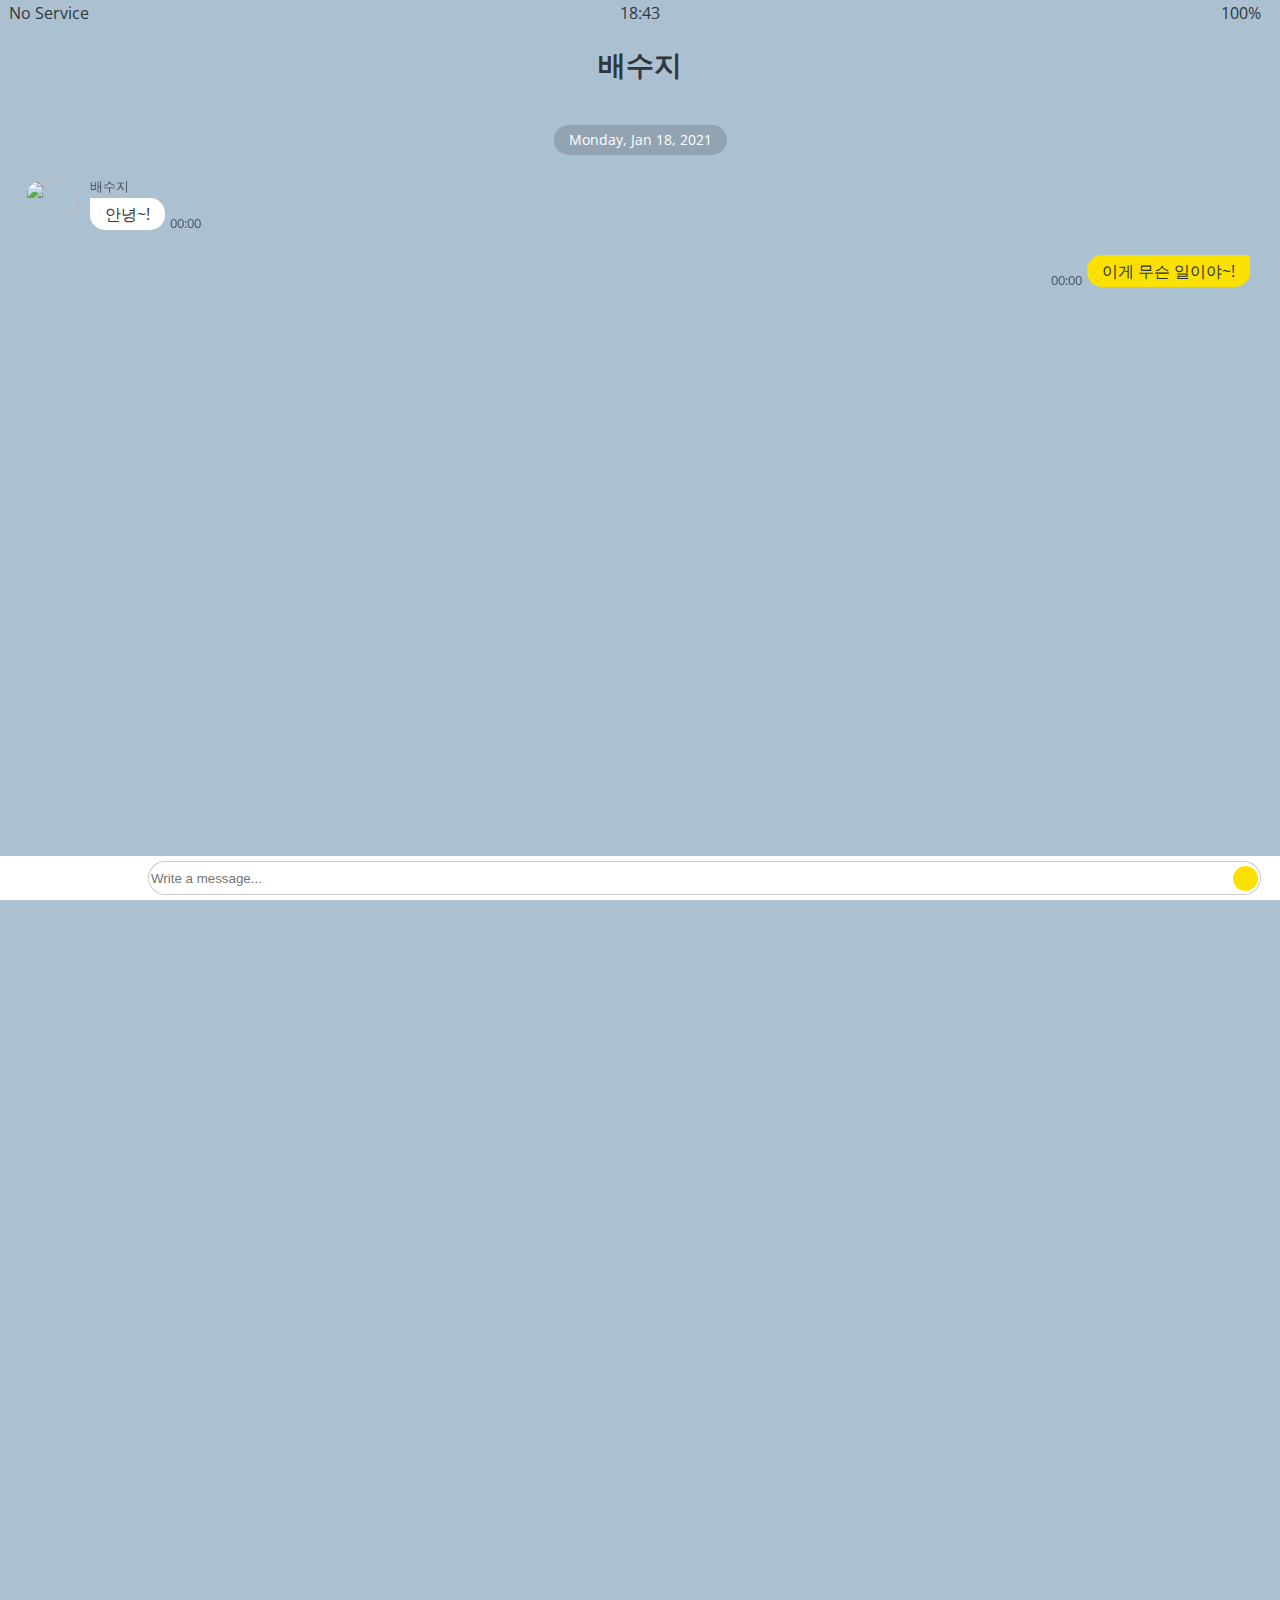
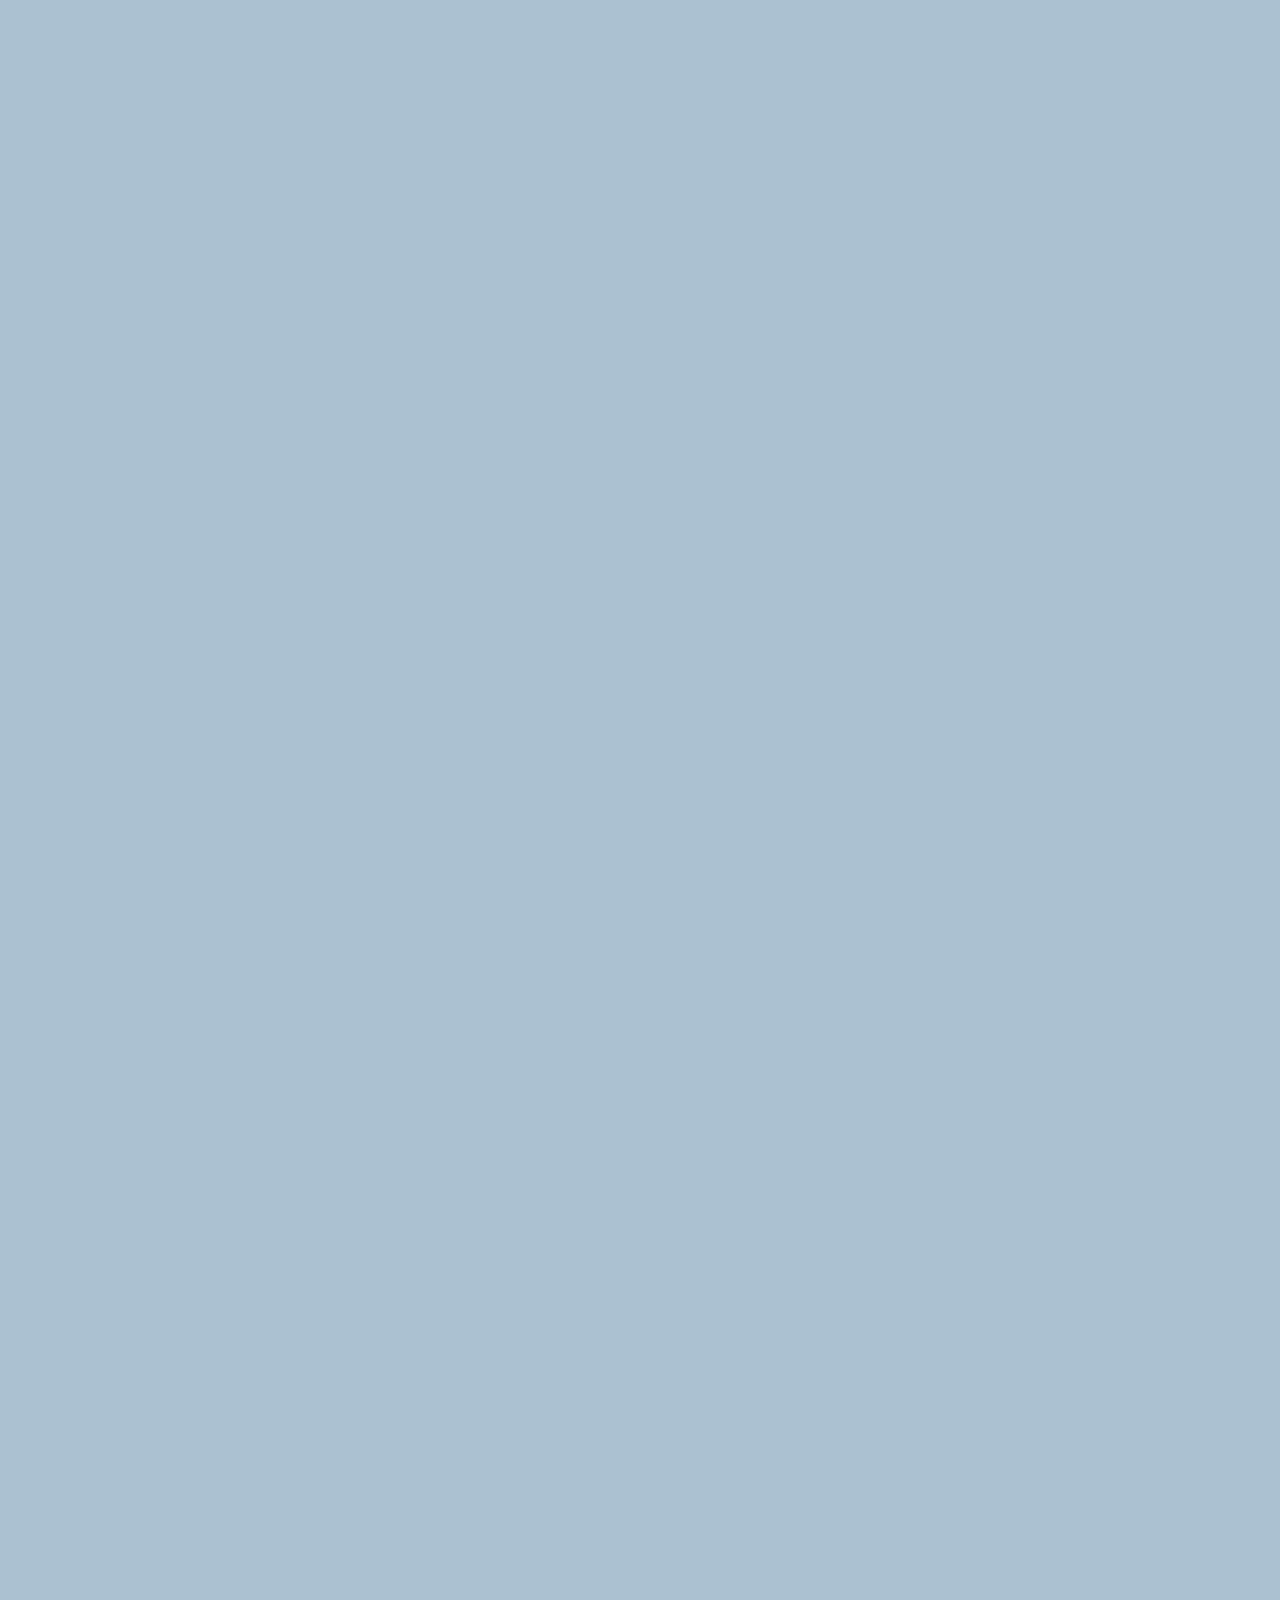
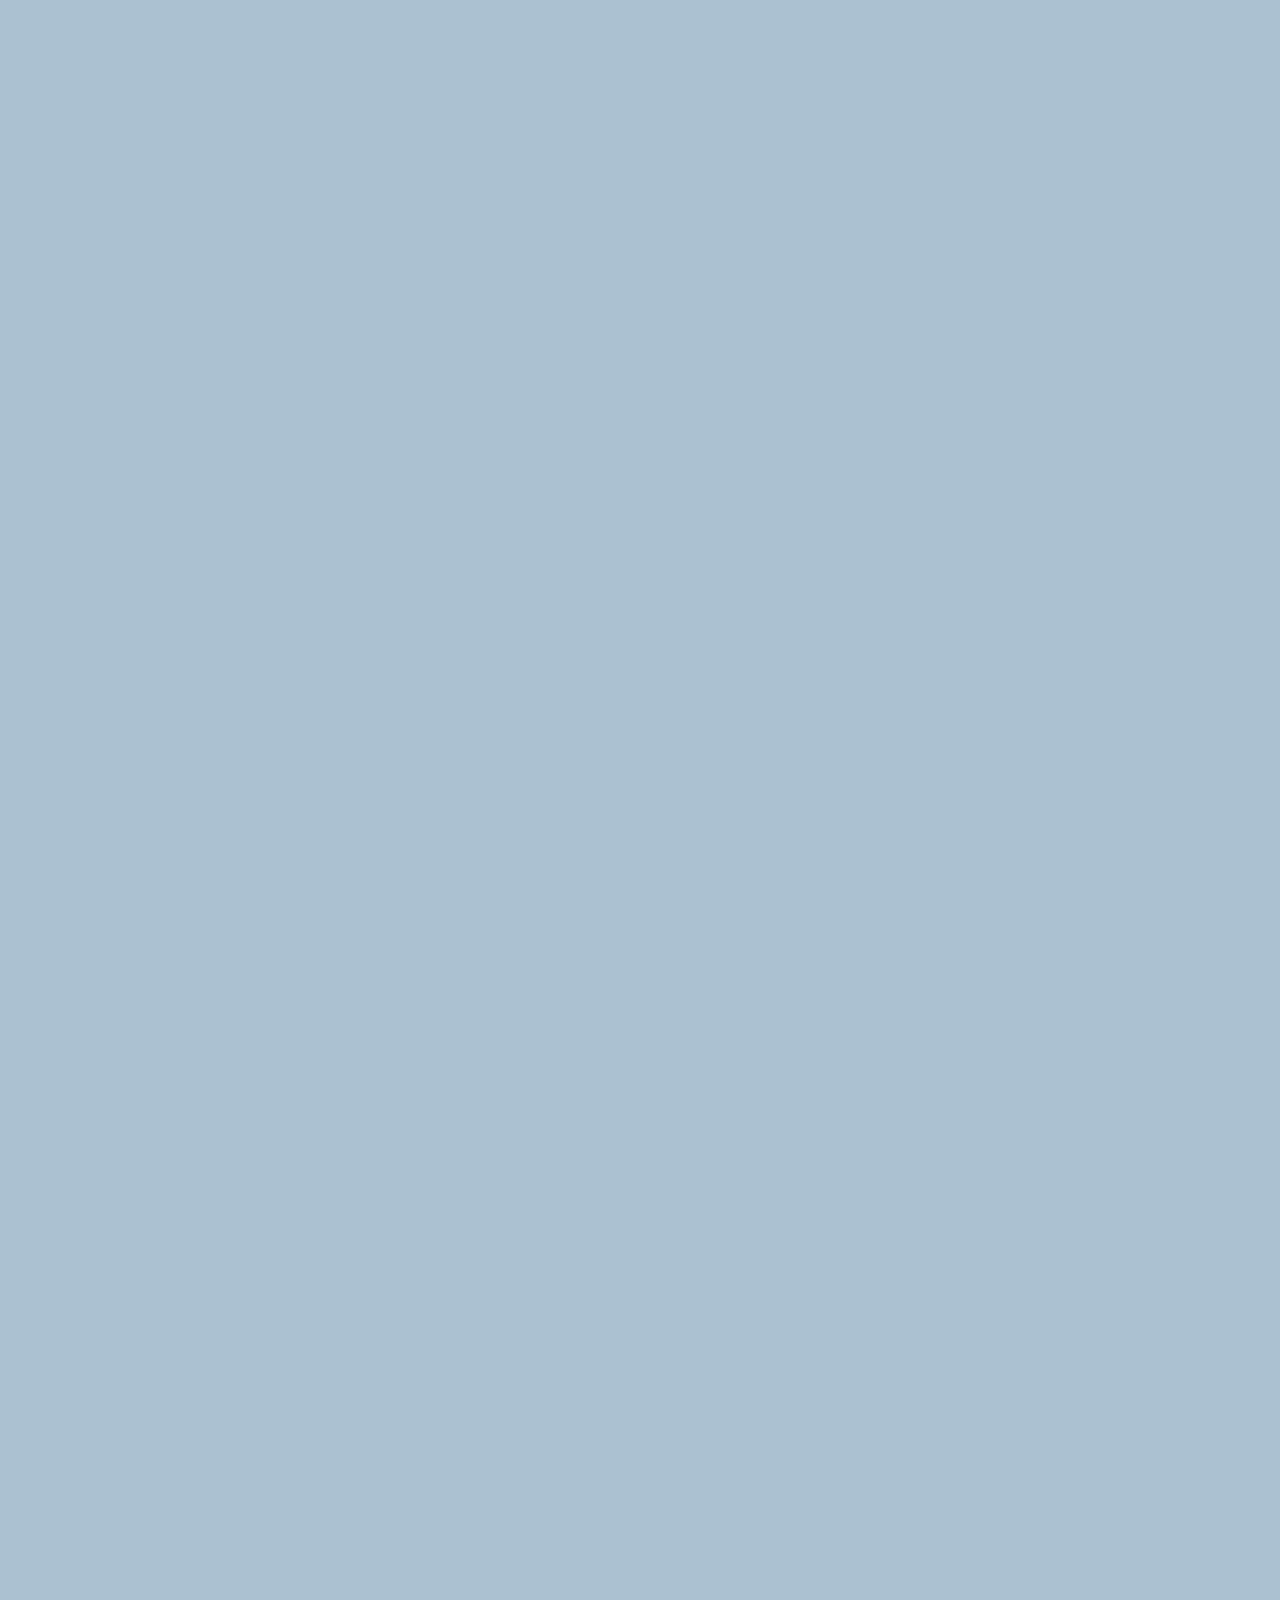
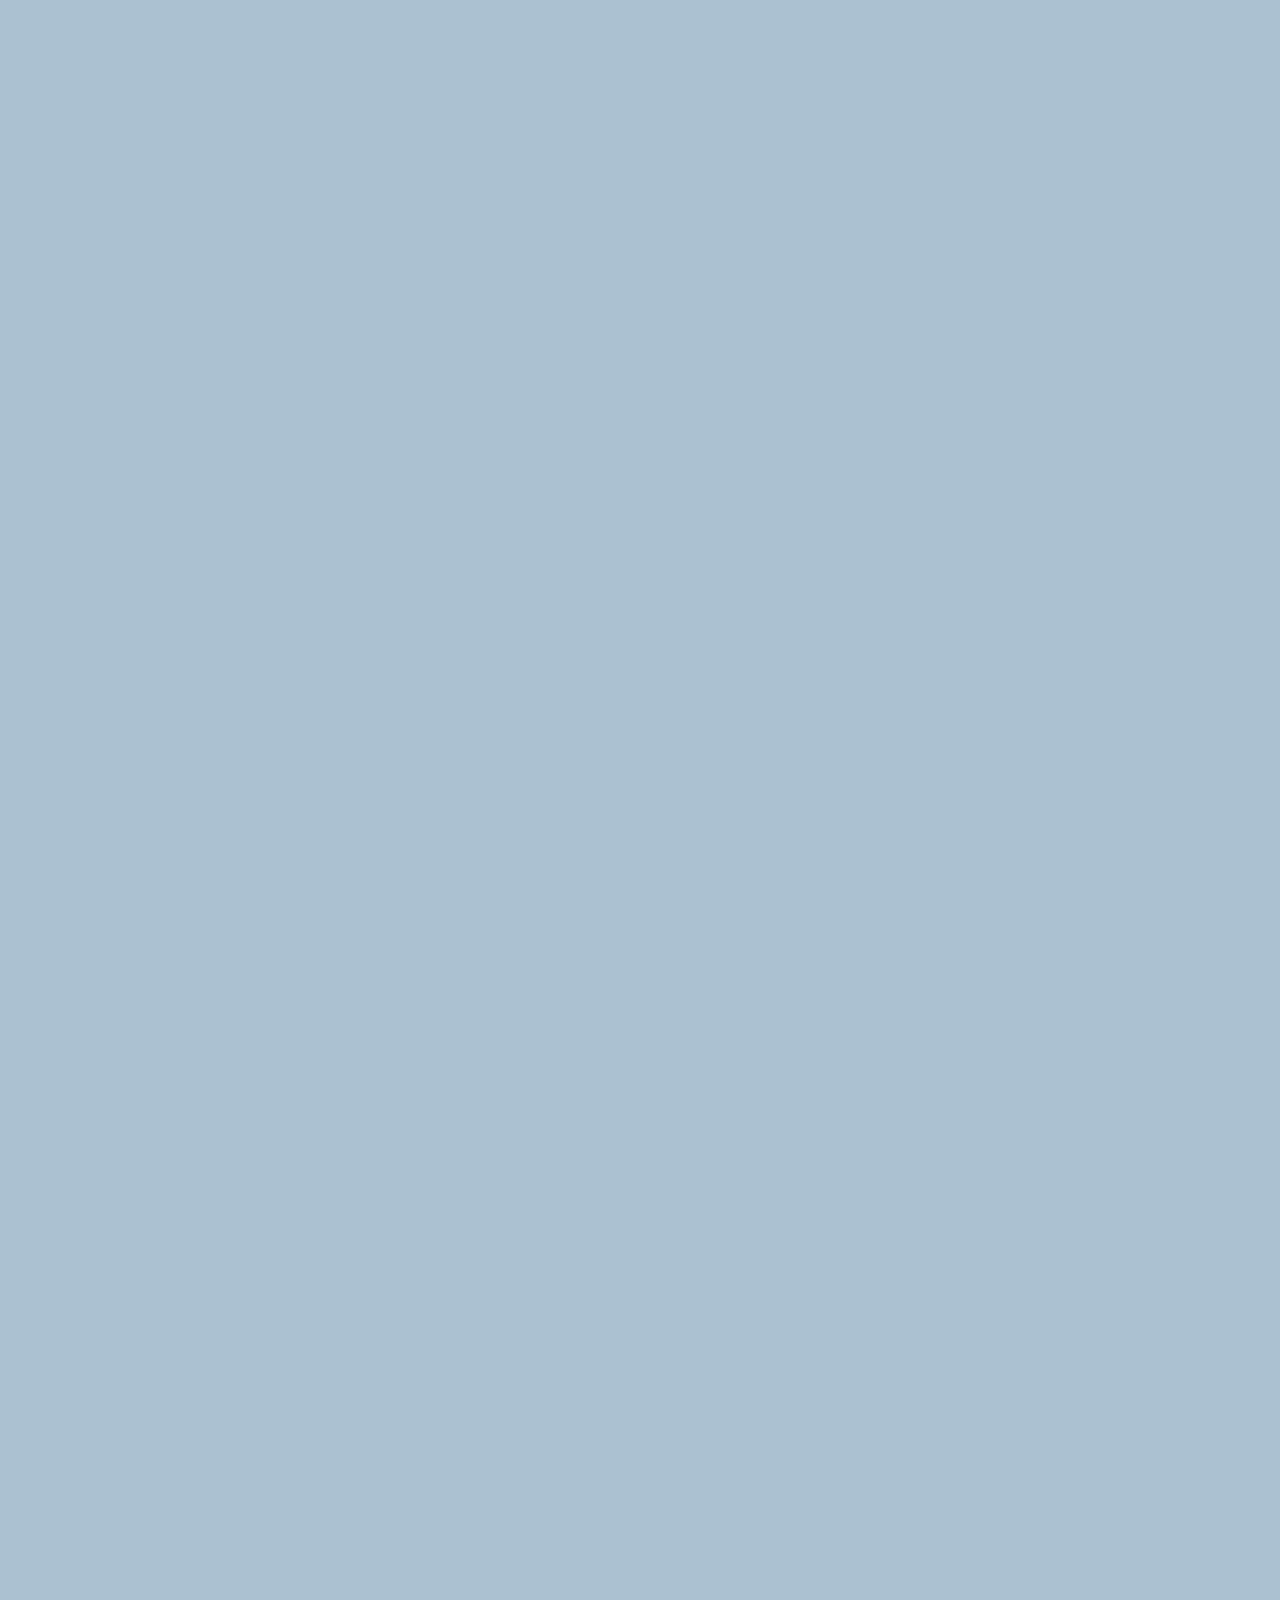
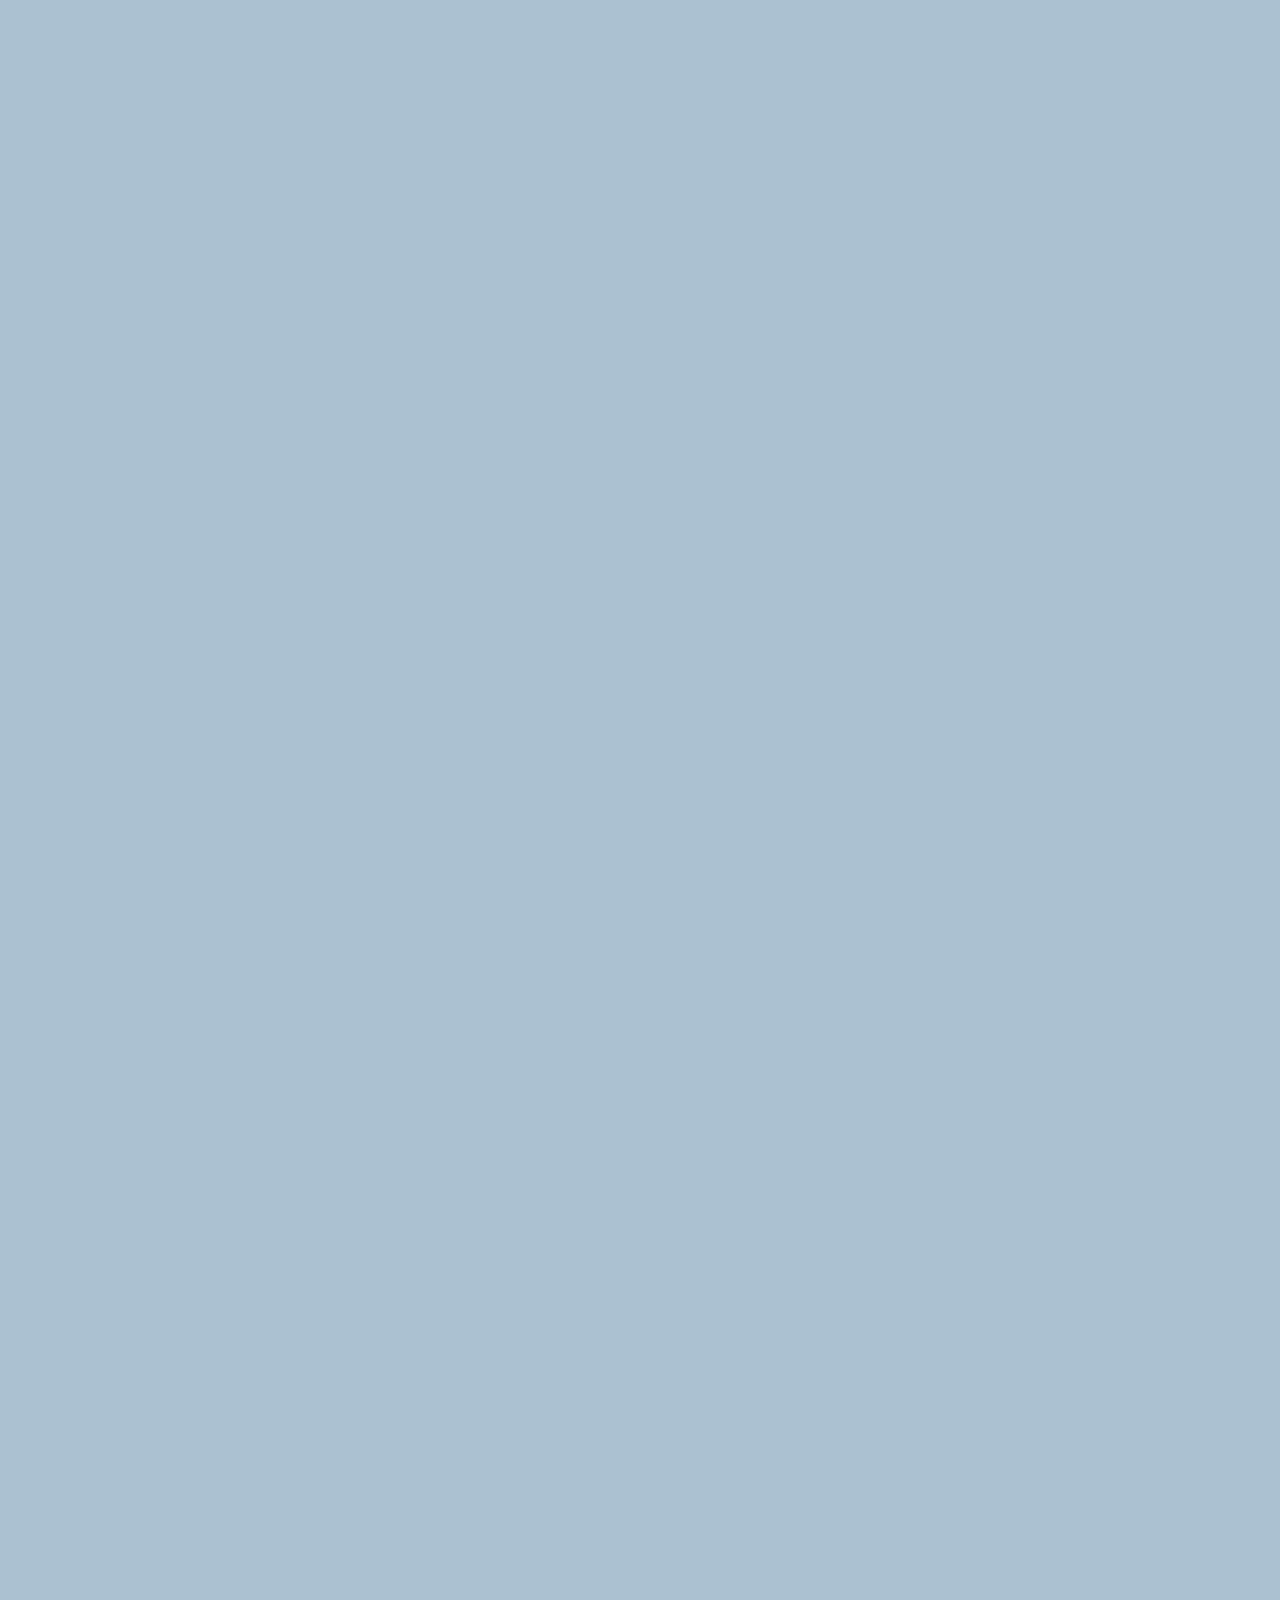
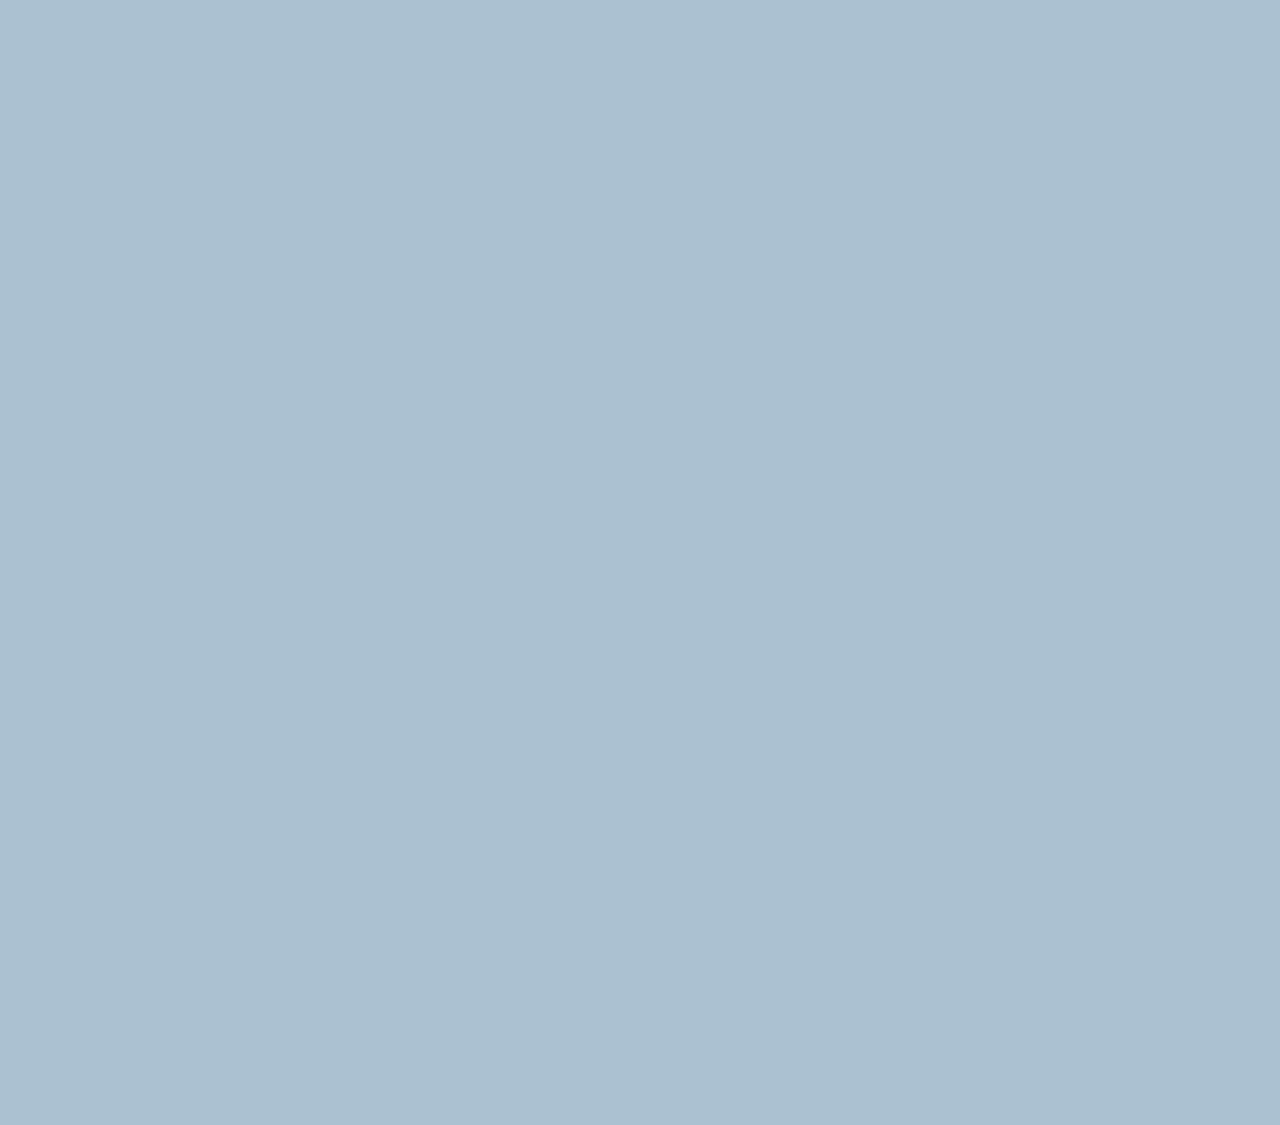
==== chat.html @ 54f53c0d "chat window part complete, splash animaition start" ====
<!DOCTYPE html>
<html lang="en">
  <head>
    <link rel="stylesheet" href="/css/styles.css" />
    <meta charset="UTF-8" />
    <meta name="viewport" content="width=device-width, initial-scale=1.0" />
    <title>Chat Window - Kokoa Clone</title>
  </head>

  <body id="chat-screen">
    <div class="status-bar">
      <div class="status-bar__column">
        <span>No Service</span>
        <i class="fas fa-wifi"></i>
      </div>
      <div class="status-bar__column">
        <span>18:43</span>
      </div>
      <div class="status-bar__column">
        <span>100%</span>
        <i class="fas fa-battery-full fa-2x"></i>
        <i class="fas fa-bolt"></i>
      </div>
    </div>

    <header class="alt-header">
      <div class="alt-header__column">
        <a href="chats.html"> <i class="fas fa-angle-left fa-3x"></i></a>
      </div>
      <div class="alt-header__column">
        <h1 class="alt-header__title">배수지</h1>
      </div>
      <div class="alt-header__column">
        <span><i class="fas fa-search fa-lg"></i></span>
        <span><i class="fas fa-bars fa-lg"></i></span>
      </div>
    </header>

    <main class="main-screen main-chat">
      <div class="chat__timestamp">Monday, Jan 18, 2021</div>

      <div class="message-row">
        <img
          src="https://encrypted-tbn0.gstatic.com/images?q=tbn:ANd9GcQq4IgGQ-ytBslXNf6ymCd-qFN886_ZAtf0dg&usqp=CAU"
          class="user-component__avatar user-component__avatar--xs"
        />
        <div class="message-row__content">
          <span class="message__author">배수지</span>
          <div class="message__info">
            <span class="message__bubble">안녕~!</span>
            <span class="message__time">00:00</span>
          </div>
        </div>
      </div>
      <div class="message-row message-row--own">
        <div class="message-row__content">
          <div class="message__info">
            <span class="message__bubble">이게 무슨 일이야~!</span>
            <span class="message__time">00:00</span>
          </div>
        </div>
      </div>
    </main>

    <form class="reply">
      <div class="reply__column">
        <i class="far fa-plus-square fa-lg"></i>
      </div>
      <div class="reply__column">
        <input type="text" placeholder="Write a message..." />
        <i class="far fa-smile fa-lg"></i>
        <button>
          <i class="fas fa-arrow-up"></i>
        </button>
      </div>
    </form>
    <script
      src="https://kit.fontawesome.com/b7de2daa35.js"
      crossorigin="anonymous"
    ></script>
  </body>
</html>
---- css/styles.css ----
@import url("https://fonts.googleapis.com/css2?family=Lato&family=Open+Sans:wght@400;600&display=swap");
@import "reset.css";
@import "variable.css";

/* Components */
@import "components/status-bar.css";
@import "components/nav-bar.css";
@import "components/screen-header.css";
@import "components/user-component.css";
@import "components/badge.css";
@import "components/dot.css";
@import "components/icon-row.css";
@import "components/alt-screen-header.css";

/* Screens */
@import "screens/login.css";
@import "screens/friends.css";
@import "screens/find.css";
@import "screens/more.css";
@import "screens/settings.css";
@import "screens/chat.css";

body {
  font-family: "Open Sans", sans-serif;
  color: #2f363e;
}
.main-screen {
  padding: 0px var(--horizontal-space);
}

/*width : 480px;
height : 920px;*/
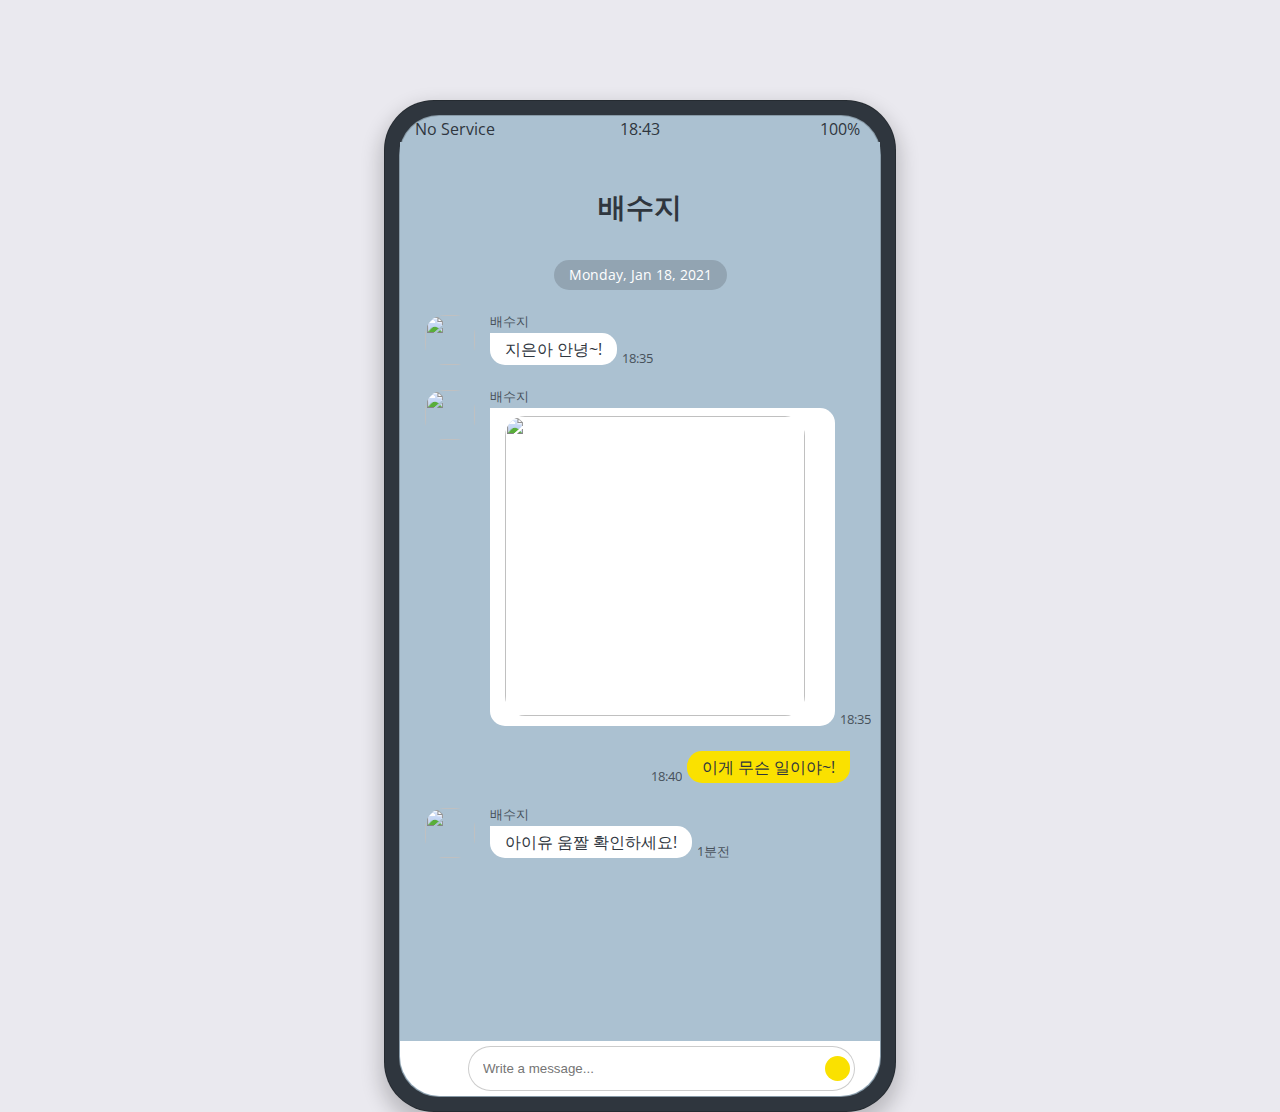
==== commit eb1394a7: "chat part complete, project-complete" ====
--- a/chat.html
+++ b/chat.html
@@ -8,72 +8,107 @@
   </head>
 
   <body id="chat-screen">
-    <div class="status-bar">
-      <div class="status-bar__column">
-        <span>No Service</span>
-        <i class="fas fa-wifi"></i>
-      </div>
-      <div class="status-bar__column">
-        <span>18:43</span>
-      </div>
-      <div class="status-bar__column">
-        <span>100%</span>
-        <i class="fas fa-battery-full fa-2x"></i>
-        <i class="fas fa-bolt"></i>
+    <div class="smartphone">
+      <div class="dsp">
+        <div class="status-bar">
+          <div class="status-bar__column">
+            <span>No Service</span>
+            <i class="fas fa-wifi"></i>
+          </div>
+          <div class="status-bar__column">
+            <span>18:43</span>
+          </div>
+          <div class="status-bar__column">
+            <span>100%</span>
+            <i class="fas fa-battery-full fa-2x"></i>
+            <i class="fas fa-bolt"></i>
+          </div>
+        </div>
+
+        <header class="alt-header">
+          <div class="alt-header__column">
+            <a href="chats.html"> <i class="fas fa-angle-left fa-3x"></i></a>
+          </div>
+          <div class="alt-header__column">
+            <h1 class="alt-header__title">배수지</h1>
+          </div>
+          <div class="alt-header__column">
+            <span><i class="fas fa-search fa-lg"></i></span>
+            <span><i class="fas fa-bars fa-lg"></i></span>
+          </div>
+        </header>
+
+        <main class="main-screen main-chat">
+          <div class="chat__timestamp">Monday, Jan 18, 2021</div>
+
+          <div class="message-row message-row--friend">
+            <img
+              src="https://encrypted-tbn0.gstatic.com/images?q=tbn:ANd9GcQq4IgGQ-ytBslXNf6ymCd-qFN886_ZAtf0dg&usqp=CAU"
+              class="user-component__avatar user-component__avatar--xs"
+            />
+            <div class="message-row__content">
+              <span class="message__author">배수지</span>
+              <div class="message__info">
+                <span class="message__bubble">지은아 안녕~!</span>
+                <span class="message__time">18:35</span>
+              </div>
+            </div>
+          </div>
+          <div class="message-row message-row--friend">
+            <img
+              src="https://encrypted-tbn0.gstatic.com/images?q=tbn:ANd9GcQq4IgGQ-ytBslXNf6ymCd-qFN886_ZAtf0dg&usqp=CAU"
+              class="user-component__avatar user-component__avatar--xs"
+            />
+            <div class="message-row__content">
+              <span class="message__author">배수지</span>
+              <div class="message__info">
+                <span class="message__bubble"
+                  ><img
+                    src="http://simg.donga.com/ugc/MLBPARK/Board/15/92/83/35/1592833547146.gif"
+                /></span>
+                <span class="message__time">18:35</span>
+              </div>
+            </div>
+          </div>
+
+          <div class="message-row message-row--own">
+            <div class="message-row__content">
+              <div class="message__info">
+                <span class="message__bubble">이게 무슨 일이야~!</span>
+                <span class="message__time">18:40</span>
+              </div>
+            </div>
+          </div>
+          <div class="message-row message-row--friend">
+            <img
+              src="https://encrypted-tbn0.gstatic.com/images?q=tbn:ANd9GcQq4IgGQ-ytBslXNf6ymCd-qFN886_ZAtf0dg&usqp=CAU"
+              class="user-component__avatar user-component__avatar--xs"
+            />
+            <div class="message-row__content">
+              <span class="message__author">배수지</span>
+              <div class="message__info">
+                <span class="message__bubble">아이유 움짤 확인하세요!</span>
+                <span class="message__time">1분전</span>
+              </div>
+            </div>
+          </div>
+        </main>
+
+        <form class="reply">
+          <div class="reply__column">
+            <i class="far fa-plus-square fa-lg"></i>
+          </div>
+          <div class="reply__column">
+            <input type="text" placeholder="Write a message..." />
+            <i class="far fa-smile fa-lg"></i>
+            <button>
+              <i class="fas fa-arrow-up"></i>
+            </button>
+          </div>
+        </form>
       </div>
     </div>
 
-    <header class="alt-header">
-      <div class="alt-header__column">
-        <a href="chats.html"> <i class="fas fa-angle-left fa-3x"></i></a>
-      </div>
-      <div class="alt-header__column">
-        <h1 class="alt-header__title">배수지</h1>
-      </div>
-      <div class="alt-header__column">
-        <span><i class="fas fa-search fa-lg"></i></span>
-        <span><i class="fas fa-bars fa-lg"></i></span>
-      </div>
-    </header>
-
-    <main class="main-screen main-chat">
-      <div class="chat__timestamp">Monday, Jan 18, 2021</div>
-
-      <div class="message-row">
-        <img
-          src="https://encrypted-tbn0.gstatic.com/images?q=tbn:ANd9GcQq4IgGQ-ytBslXNf6ymCd-qFN886_ZAtf0dg&usqp=CAU"
-          class="user-component__avatar user-component__avatar--xs"
-        />
-        <div class="message-row__content">
-          <span class="message__author">배수지</span>
-          <div class="message__info">
-            <span class="message__bubble">안녕~!</span>
-            <span class="message__time">00:00</span>
-          </div>
-        </div>
-      </div>
-      <div class="message-row message-row--own">
-        <div class="message-row__content">
-          <div class="message__info">
-            <span class="message__bubble">이게 무슨 일이야~!</span>
-            <span class="message__time">00:00</span>
-          </div>
-        </div>
-      </div>
-    </main>
-
-    <form class="reply">
-      <div class="reply__column">
-        <i class="far fa-plus-square fa-lg"></i>
-      </div>
-      <div class="reply__column">
-        <input type="text" placeholder="Write a message..." />
-        <i class="far fa-smile fa-lg"></i>
-        <button>
-          <i class="fas fa-arrow-up"></i>
-        </button>
-      </div>
-    </form>
     <script
       src="https://kit.fontawesome.com/b7de2daa35.js"
       crossorigin="anonymous"
--- a/css/styles.css
+++ b/css/styles.css
@@ -18,15 +18,40 @@
 @import "screens/find.css";
 @import "screens/more.css";
 @import "screens/settings.css";
+@import "screens/chats.css";
 @import "screens/chat.css";
 
 body {
   font-family: "Open Sans", sans-serif;
   color: #2f363e;
+  height: 100vh;
+  display: flex;
+  justify-content: center;
+  background-color: #eae9ef;
 }
 .main-screen {
   padding: 0px var(--horizontal-space);
 }
+.smartphone {
+  width: 510px;
+  height: 1010px;
+  margin-top: 100px;
+  border: var(--main-border);
+  border-radius: 50px;
+  display: flex;
+  align-items: center;
+  justify-content: center;
+  background-color: #2f363e;
+  box-shadow: 0px 10px 20px 4px rgba(0, 0, 0.3, 0.2);
+}
+.dsp {
+  width: 480px;
+  height: 980px;
+  border: var(--main-border);
+  background-color: white;
+  border-radius: 40px;
+  position: relative;
+}
 
 /*width : 480px;
 height : 920px;*/
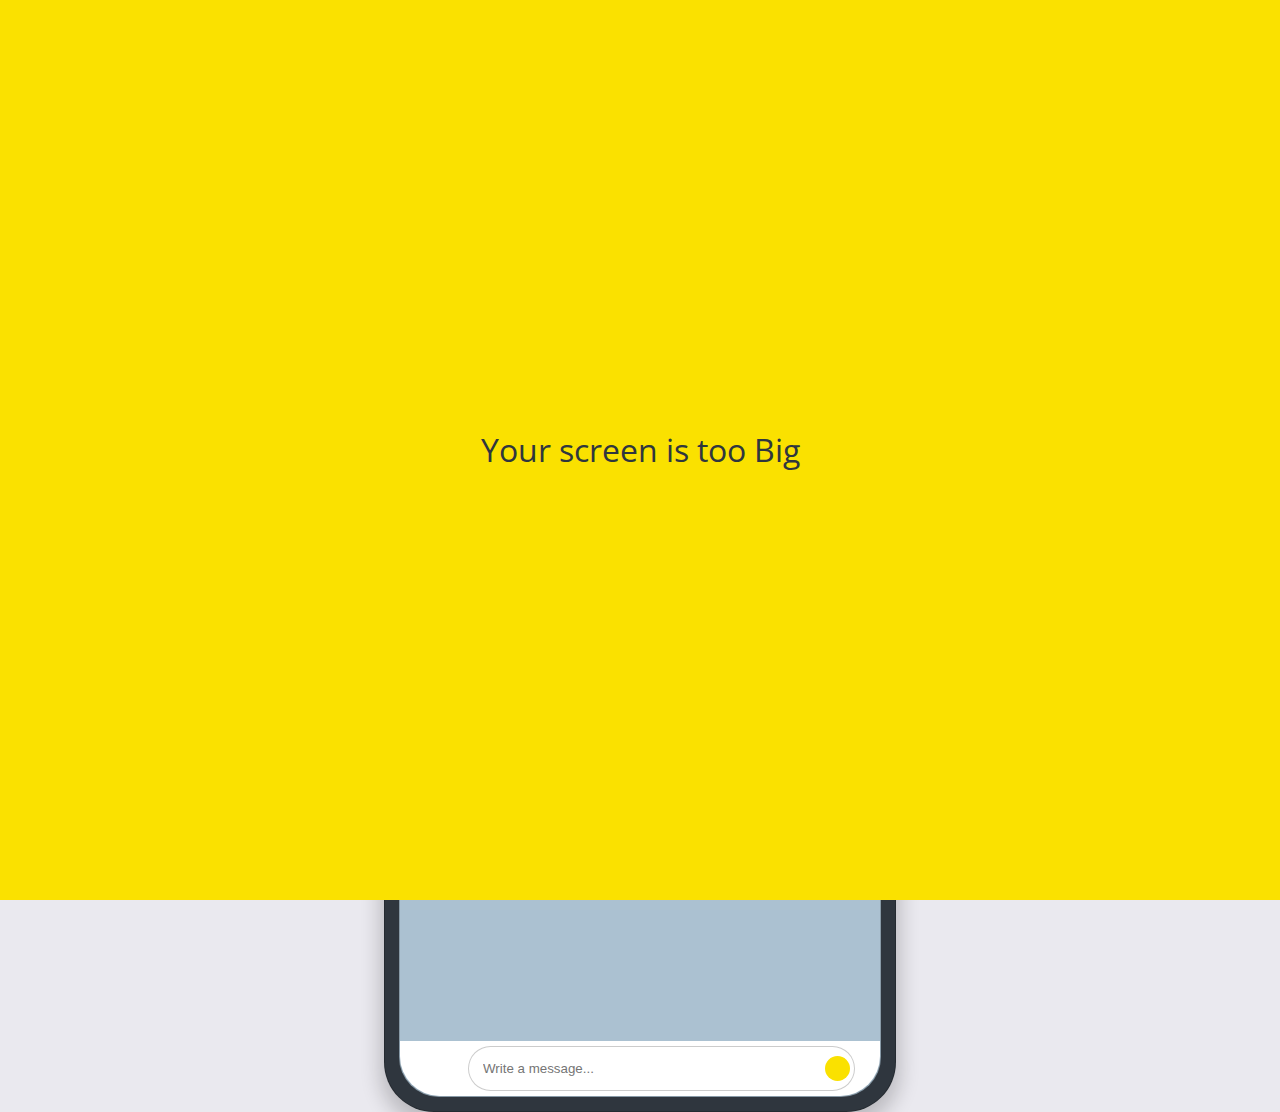
==== commit 49c321e7: "add no-mobile" ====
--- a/chat.html
+++ b/chat.html
@@ -108,7 +108,9 @@
         </form>
       </div>
     </div>
-
+    <div id="no-mobile">
+      <span>Your screen is too Big</span>
+    </div>
     <script
       src="https://kit.fontawesome.com/b7de2daa35.js"
       crossorigin="anonymous"
--- a/css/styles.css
+++ b/css/styles.css
@@ -11,6 +11,7 @@
 @import "components/dot.css";
 @import "components/icon-row.css";
 @import "components/alt-screen-header.css";
+@import "components/no-mobile.css";
 
 /* Screens */
 @import "screens/login.css";
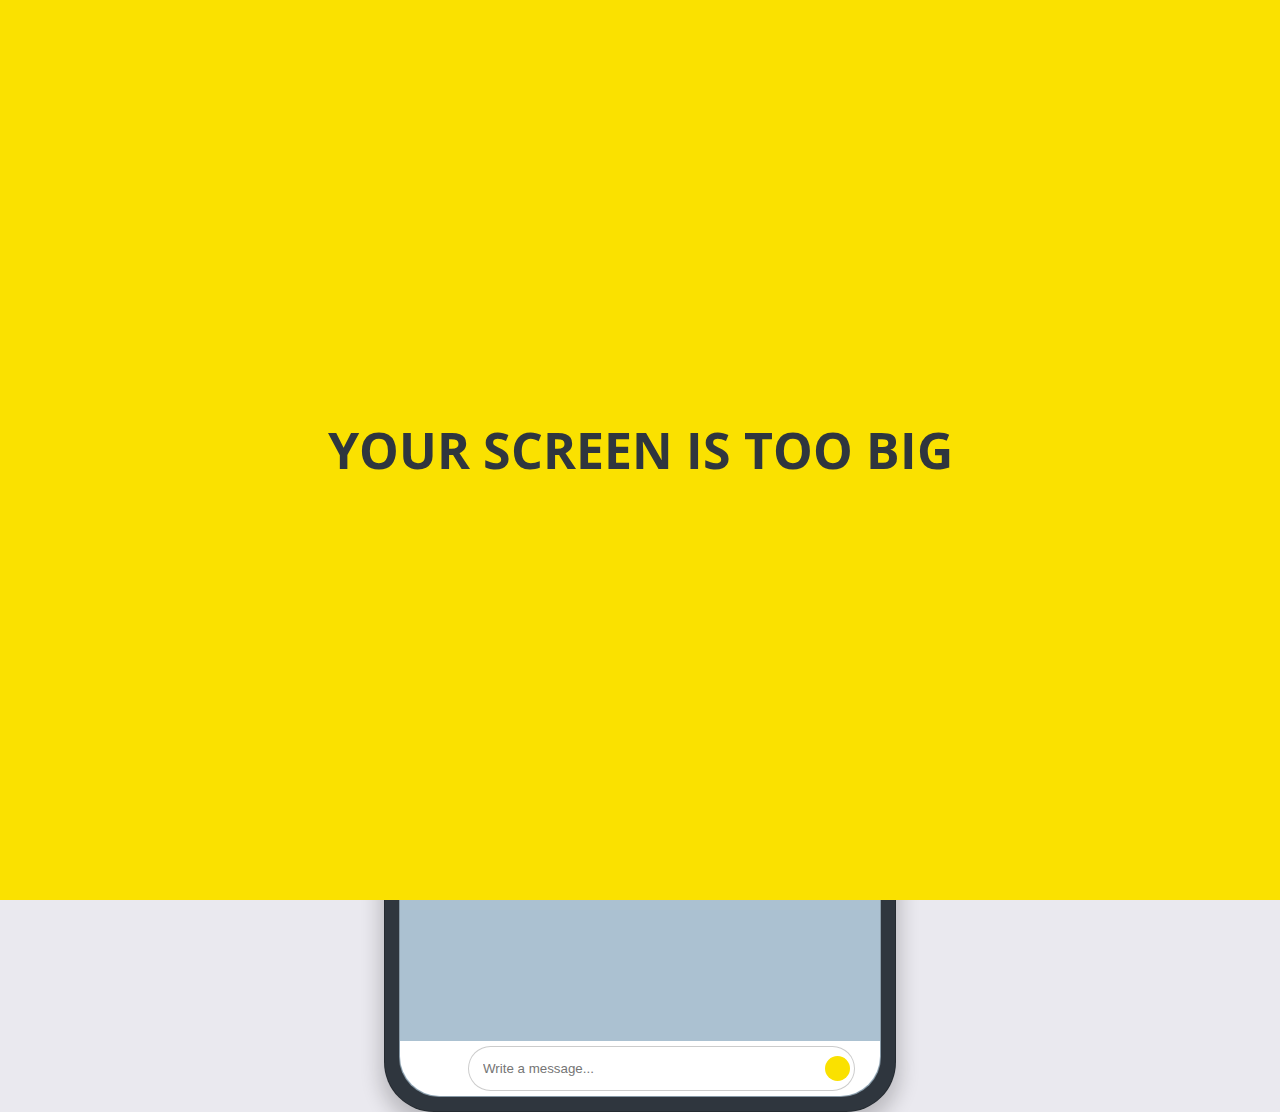
==== commit 20cffa47: "no-mobile =>CAPITAL" ====
--- a/chat.html
+++ b/chat.html
@@ -1,7 +1,7 @@
 <!DOCTYPE html>
 <html lang="en">
   <head>
-    <link rel="stylesheet" href="/css/styles.css" />
+    <link rel="stylesheet" href="css/styles.css" />
     <meta charset="UTF-8" />
     <meta name="viewport" content="width=device-width, initial-scale=1.0" />
     <title>Chat Window - Kokoa Clone</title>
@@ -109,7 +109,7 @@
       </div>
     </div>
     <div id="no-mobile">
-      <span>Your screen is too Big</span>
+      <span>YOUR SCREEN IS TOO BIG</span>
     </div>
     <script
       src="https://kit.fontawesome.com/b7de2daa35.js"
